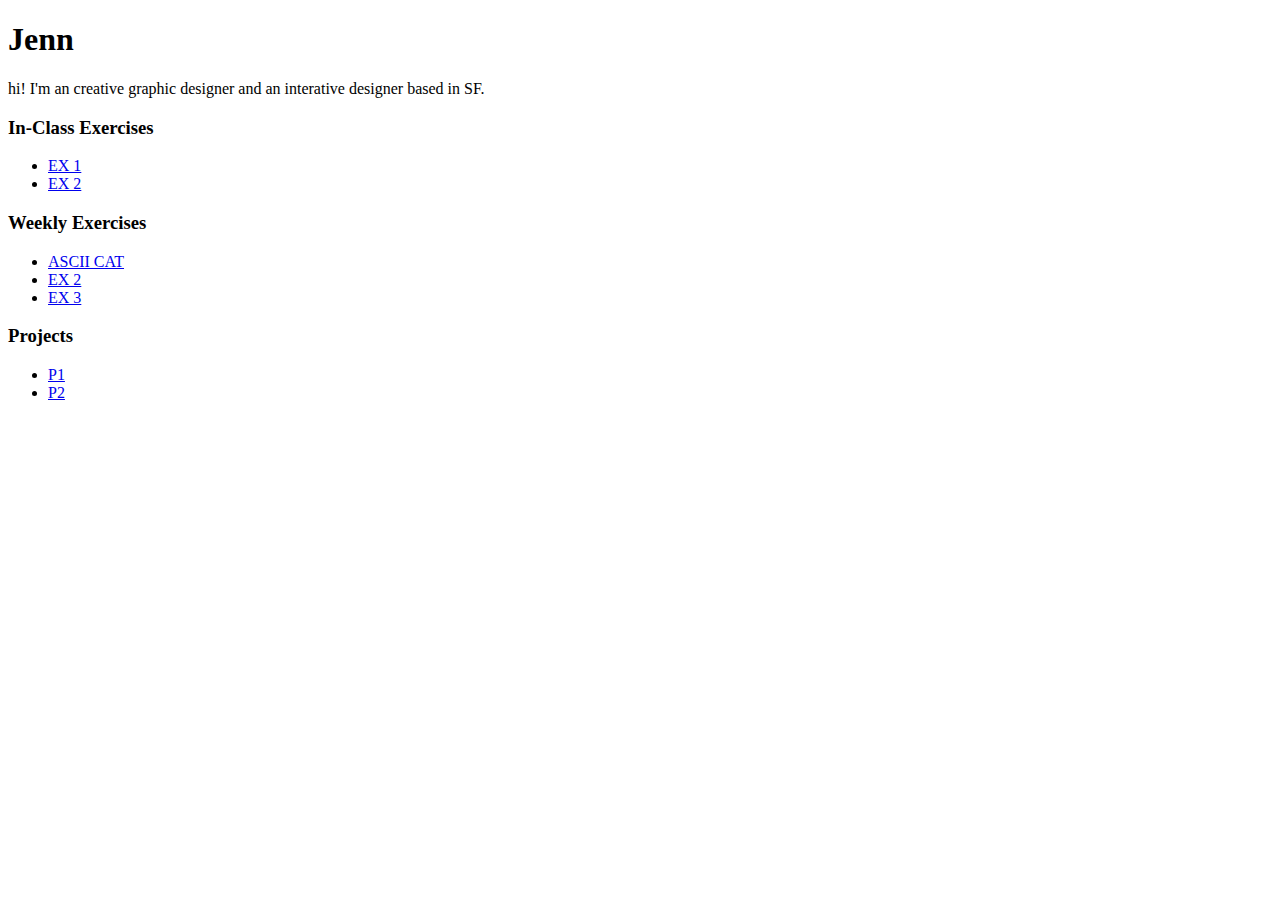
==== idex.html @ 21b9ee8e "BFA-TA-interative1" ====
<!DOCTYPE html>
<html>

<head>
  <title>Jenn's Interactive 1 Site</title>
  <meta charset="utf-8" />
</head>

<body>

  <!-- this is where my code is-->
  <div id="container">
    
    <!-- about me-->
    <h1>Jenn</h1>  
    <p class="desc">hi! I'm an creative graphic designer and an interative designer based in SF.</p>
    
    <!-- my work -->
    <div id="exercises">
      <h3>In-Class Exercises</h3>

      <ul>
        <li><a href="#">EX 1</a></li>
        <li><a href="#">EX 2</a></li>
      </ul>
    
    </div>
    
    <div id="weekly-exercises">
      <h3>Weekly Exercises</h3>

      <ul>
        <li><a href="ASCII/cat1.html">ASCII CAT</a></li>
        <li><a href="#">EX 2</a></li>        
        <li><a href="#">EX 3</a></li>
      </ul>
    
    </div>

    <div id="projects">
      <h3>Projects</h3>
    
      <ul>
        <li><a href="#">P1</a></li>
        <li><a href="#">P2</a></li>
      </ul>

    </div>
  </div>
</body>
</html>
  </html>
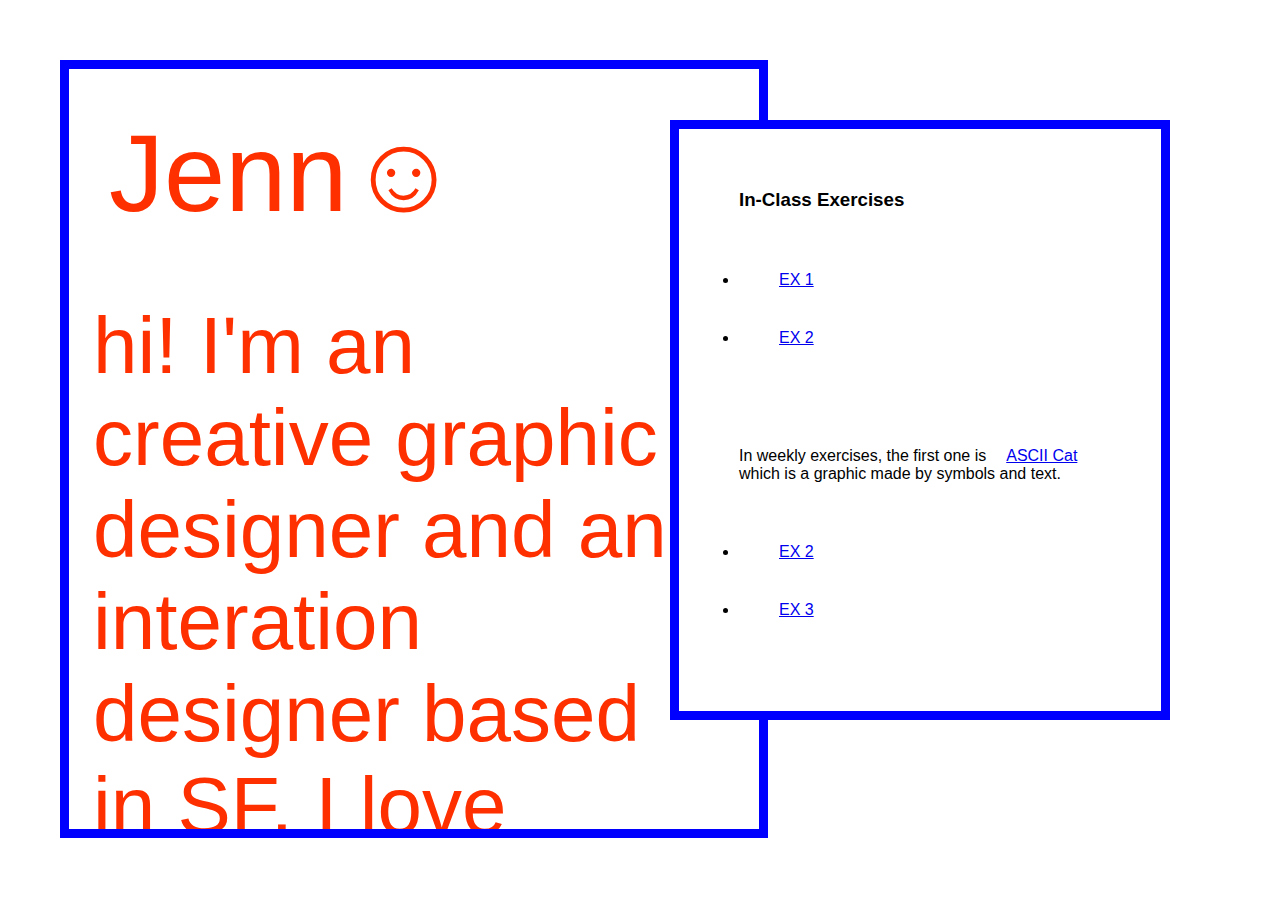
==== commit 87886c68: "change" ====
--- a/idex.html
+++ b/idex.html
@@ -1,9 +1,9 @@
 
 <!DOCTYPE html>
 <html>
-
 <head>
   <title>Jenn's Interactive 1 Site</title>
+  <link rel="stylesheet" type="text/css" href="css/main.css">
   <meta charset="utf-8" />
 </head>
 
@@ -13,10 +13,13 @@
   <div id="container">
     
     <!-- about me-->
-    <h1>Jenn</h1>  
-    <p class="desc">hi! I'm an creative graphic designer and an interative designer based in SF.</p>
-    
+    <div id="about"> 
+    <p class="name">Jenn☺︎<p>  
+    <p class="desc">hi! I'm an creative graphic designer and an interation designer based in SF. I love coffee, dog, and I'm a perfessional memes makers!</p>
+    </div>
+
     <!-- my work -->
+    <div id="work">
     <div id="exercises">
       <h3>In-Class Exercises</h3>
 
@@ -28,10 +31,10 @@
     </div>
     
     <div id="weekly-exercises">
-      <h3>Weekly Exercises</h3>
+ <!--      <h3>Weekly Exercises</h3> -->
+      <p>In weekly exercises, the first one is<a href="ASCII/cat1.html">ASCII Cat</a> which is a graphic made by symbols and text.</p>
 
       <ul>
-        <li><a href="ASCII/cat1.html">ASCII CAT</a></li>
         <li><a href="#">EX 2</a></li>        
         <li><a href="#">EX 3</a></li>
       </ul>
@@ -48,6 +51,7 @@
 
     </div>
   </div>
+</div>
 </body>
 </html>
   </html> --- a/css/main.css
+++ b/css/main.css
@@ -0,0 +1,56 @@
+
+/* reset styles */
+
+* {
+  margin:  0px;
+  padding: 20px;
+}
+
+/* begin styles */
+.name{
+/*  font-family: Lucida Sans Unicode,Lucida Grande,sans-serif;*/
+  font-size: 110px;
+  color: #FF3000;
+}
+
+.desc{
+/*  font-family: Lucida Sans Unicode,Lucida Grande,sans-serif;*/
+  font-stretch: condensed;
+  width: 630px;
+  height: 700px;
+  padding: 4px;  
+  font-size: 80px;
+  box-sizing: border-box;
+  color: #FF3000;
+}
+
+#about{
+  background-color: white;
+  width: 650px;
+  height: 720px;
+  overflow-y: scroll;
+  border: 9px solid blue;
+  
+}
+
+#work{
+  position: absolute;
+  top: 120px;
+  right: 0px;
+  left: 670px;
+  background-color: white;
+  width: 500px;
+  height: 600px;
+  overflow-y: scroll;
+  box-sizing: border-box;
+  border: 9px solid blue;
+}
+#container{ 
+  font-family: Arial, Helvetica, sans-serif;
+  text-align: left;
+}
+
+body {
+  color: black;
+/*  background-color: white;*/
+}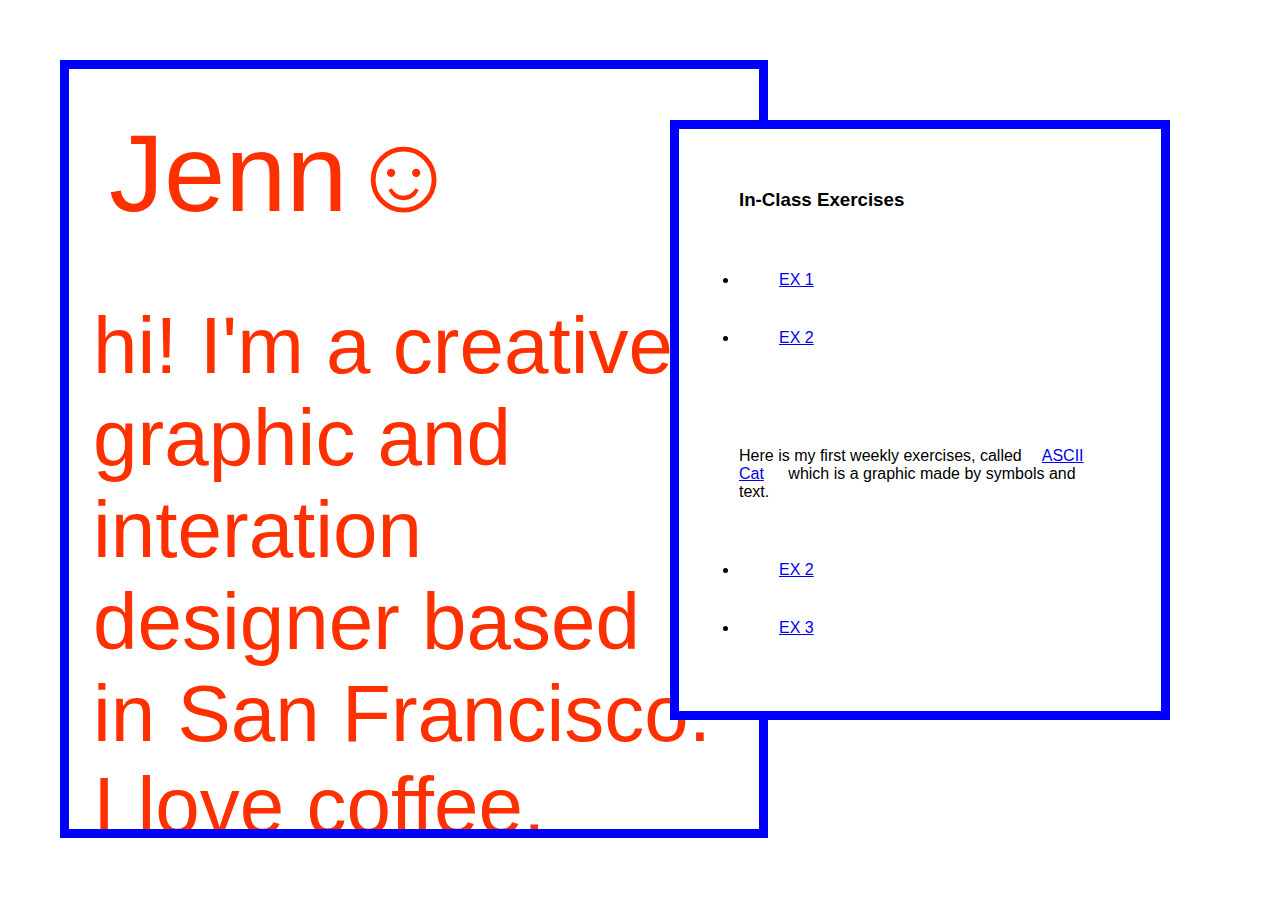
==== commit a4daf268: "change" ====
--- a/idex.html
+++ b/idex.html
@@ -15,7 +15,7 @@
     <!-- about me-->
     <div id="about"> 
     <p class="name">Jenn☺︎<p>  
-    <p class="desc">hi! I'm an creative graphic designer and an interation designer based in SF. I love coffee, dog, and I'm a perfessional memes makers!</p>
+    <p class="desc">hi! I'm a creative graphic and interation designer based in San Francisco. I love coffee, dogs, and makinf memes!</p>
     </div>
 
     <!-- my work -->
@@ -32,7 +32,7 @@
     
     <div id="weekly-exercises">
  <!--      <h3>Weekly Exercises</h3> -->
-      <p>In weekly exercises, the first one is<a href="ASCII/cat1.html">ASCII Cat</a> which is a graphic made by symbols and text.</p>
+      <p>Here is my first weekly exercises, called<a href="ASCII/cat1.html">ASCII Cat</a> which is a graphic made by symbols and text.</p>
 
       <ul>
         <li><a href="#">EX 2</a></li>        
@@ -53,5 +53,4 @@
   </div>
 </div>
 </body>
-</html>
-  </html> +</html>